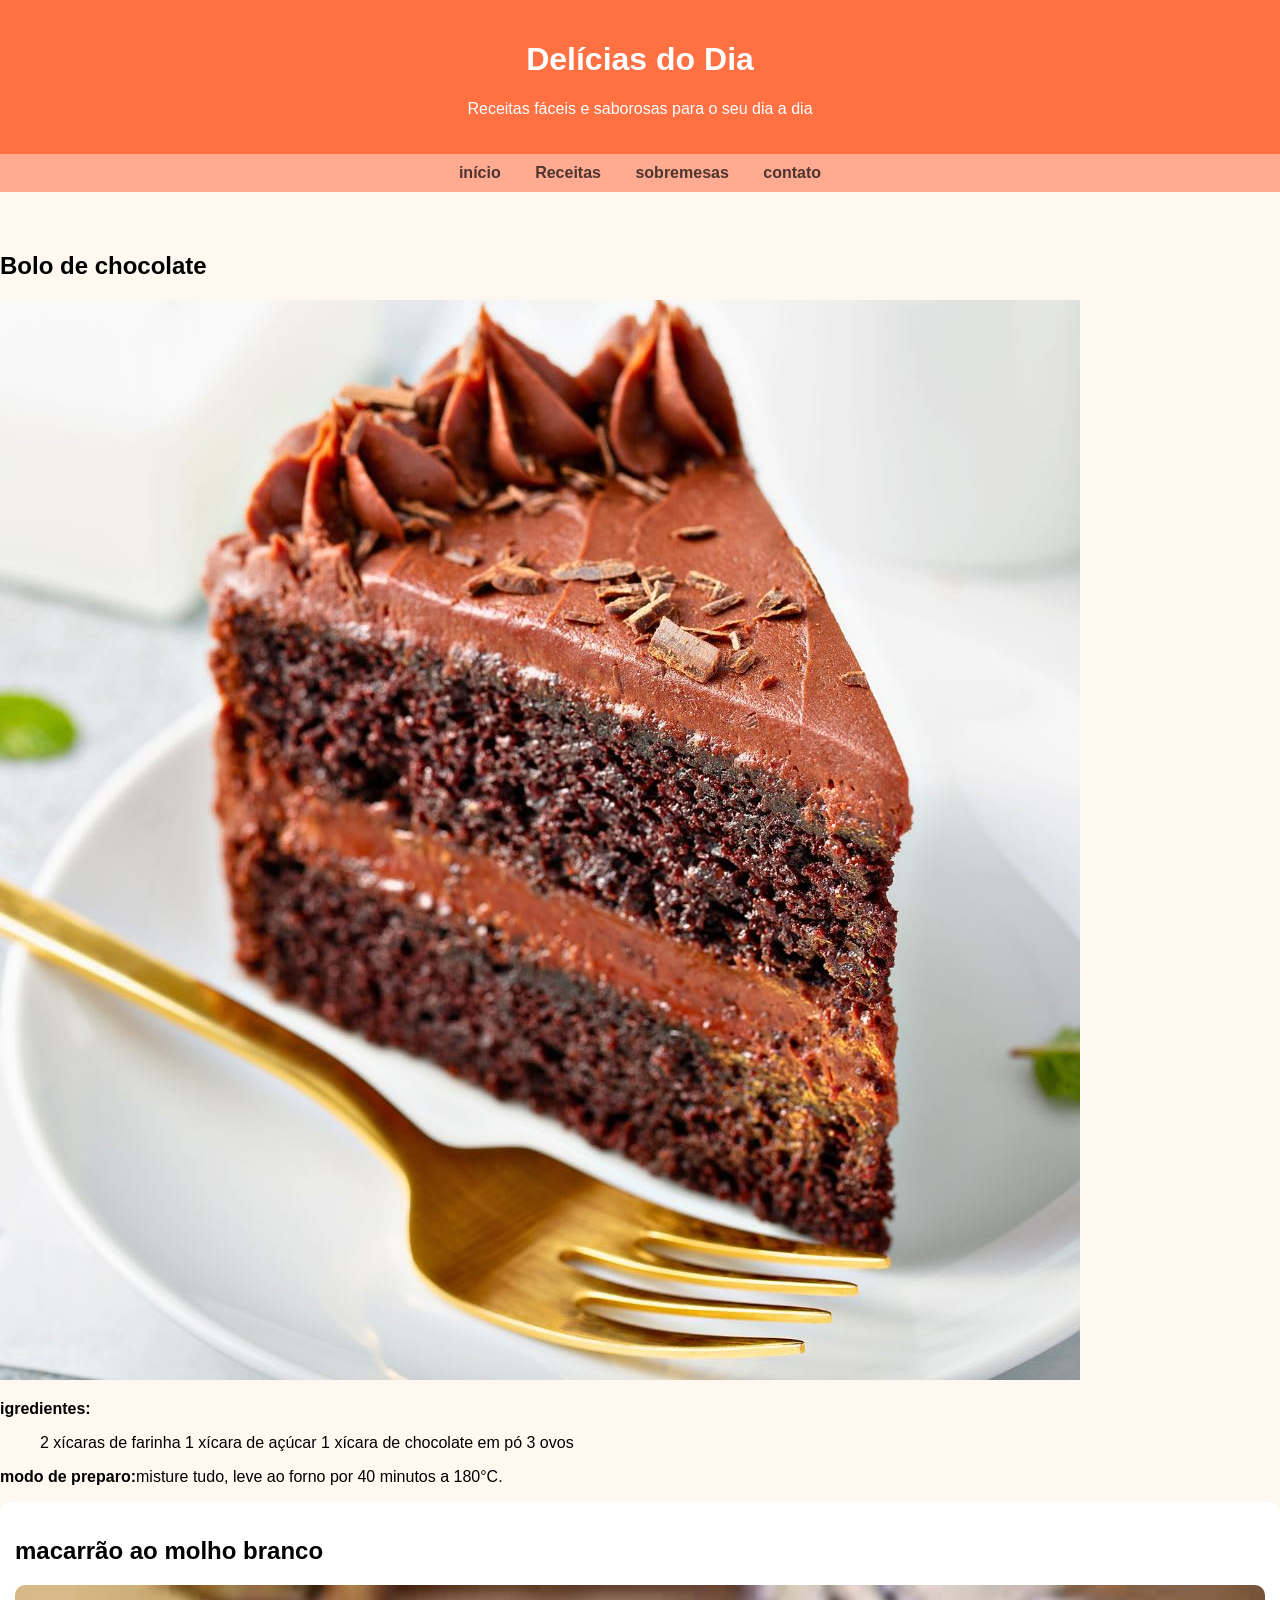
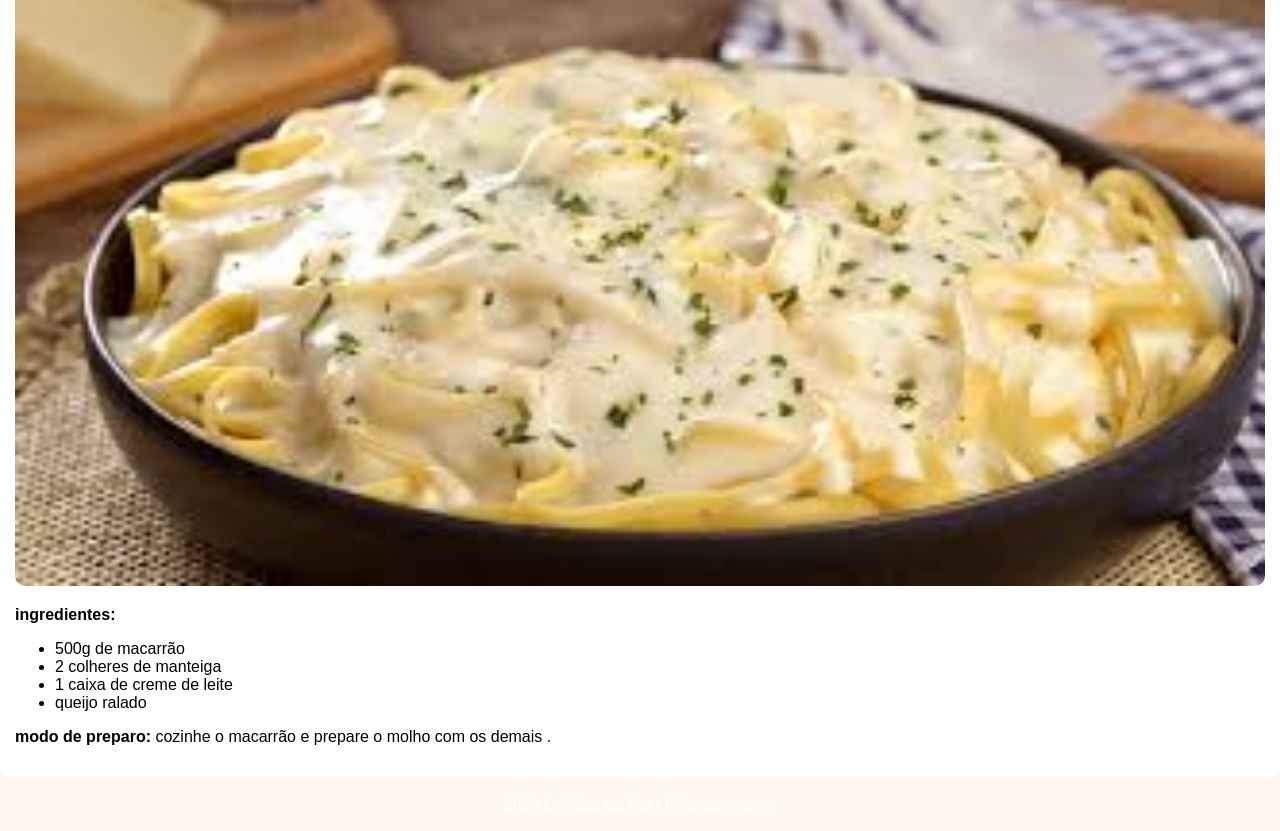
==== index.html @ d10a21a7 "inicio do projeto" ====
<!DOCTYPE html>
<html lang="pt-BR">
<head>
     <meta charset="UTF-8">
     <meta name="viewport" content="width=device-width, initial-scale=1.0">
     <title>Delícias do Dia</title>
     <style>
         body {
            margin: 0;
            font-family: arial, sans-serif;
            background-color: #fff8f0;

         }

         header {
            background-color: #ff7043;
            color: white;
            padding: 20px;
            text-align: center;

         }

         nav {
            background-color: #ffab91;
            padding: 10px;
            text-align: center;

         }

         nav a {
            margin: 0 15px;
            text-decoration: none;
            color: #4e342e;
            font-weight: bold;

         }

         nav a:houver {
            color: white;

         }

         .container {
            padding: 20px;

         }

         .receita {
            background-color: white;
            border-radius: 10px;
            padding: 15px;
            margin-bottom: 20px;
            box-shadow: 0 0 10px rgba(o,o,o,o.1);

         }

         .receita img {
            width: 100%;
            border-radius: 10px;

         }

         footer {
            background-color: ff7043;
            color: white;
            text-align: center;
            pedding: 10px;

         }
     </style>
</head>
<body>

<header>
    <h1>Delícias do Dia</h1>
    <p>Receitas fáceis e saborosas para o seu dia a dia</p>
</header>

<nav>
    <a href="#">início</a>
    <a href="#">Receitas</a>
    <a href="#">sobremesas</a>
    <a href="#">contato</a>
</nav>

<div class="container">

 
    </div class="receita">
       <h2>Bolo de chocolate</h2>
       <img src="bolo de chocolate.jpg" alt="Bolo de Chocolate">
       <p><strong>igredientes:</strong></p>
       <ul>

       </li>2 xícaras de farinha</li>
       </li>1 xícara de açúcar</li>
       </li>1 xícara de chocolate em pó</li>
       </li>3 ovos</li>

       </ul>
       <p><strong>modo de preparo:</strong>misture tudo, leve ao forno por 40 minutos a 180°C.</p>
</div>

<div class="receita">
    <h2>macarrão ao molho branco</h2>
    <img src="macarrão ao molho branco.jpg" alt="Macarrão">
    <p></p><strong>ingredientes:</strong></p>
    <ul>
        <li>500g de macarrão</li>
        <li>2 colheres de manteiga</li>
        <li>1 caixa de creme de leite</li>
        <li>queijo ralado</li>
    </ul>
    <p><strong>modo de preparo:</strong> cozinhe o macarrão e prepare o molho com os demais .</p>

  </div>

</div>

<footer>
    <p>2026 Delícias do Dia | Feito com amor</p>
</footer>
<style>
    .footer {
      text-align: center;
      padding: 15px;
      background-color: #f8f8f8;
      color: #555;
      font-size: 14px;
    }
    </style>


</body>
</html>
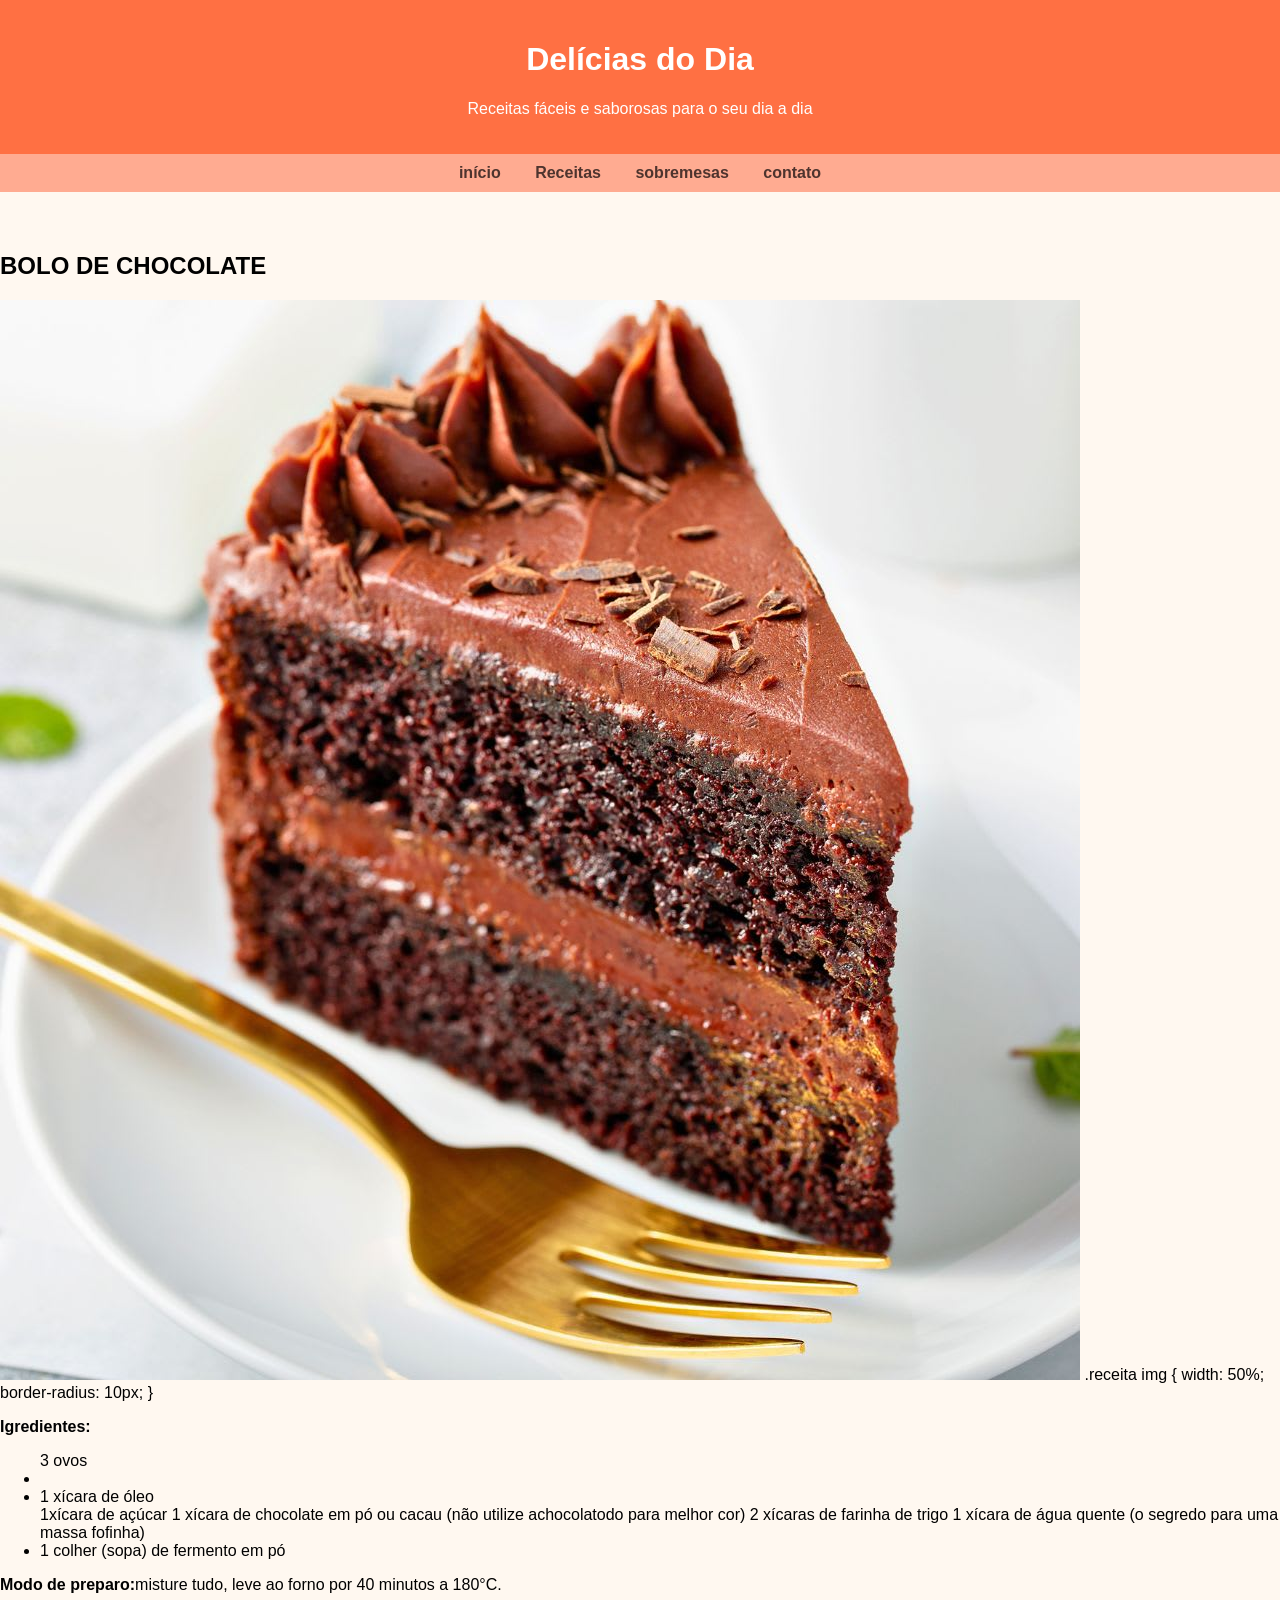
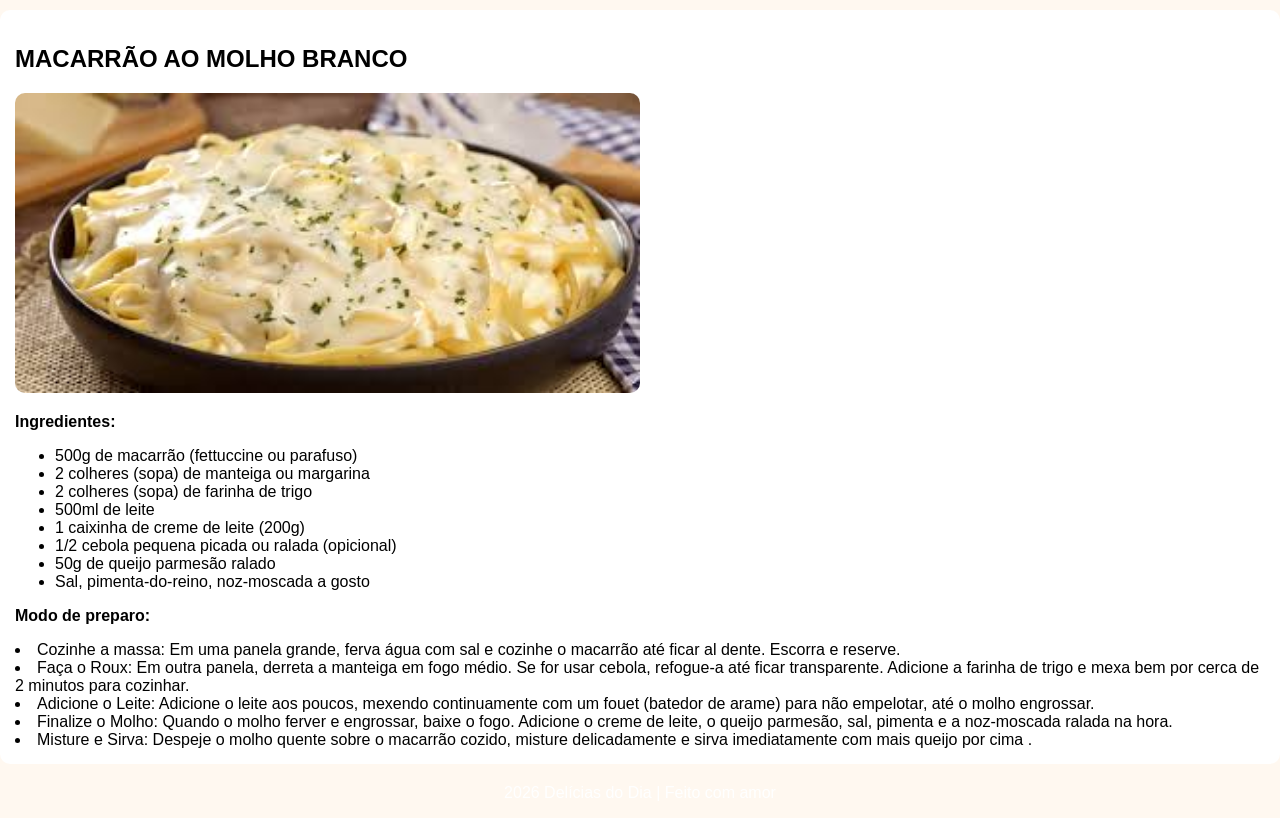
==== commit 80d8751e: "desenvolvimento parte 2" ====
--- a/index.html
+++ b/index.html
@@ -55,7 +55,7 @@
          }
 
          .receita img {
-            width: 100%;
+            width: 50%;
             border-radius: 10px;
 
          }
@@ -87,32 +87,46 @@
 
  
     </div class="receita">
-       <h2>Bolo de chocolate</h2>
+       <h2>BOLO DE CHOCOLATE</h2>
        <img src="bolo de chocolate.jpg" alt="Bolo de Chocolate">
-       <p><strong>igredientes:</strong></p>
+       .receita img {
+         width: 50%;
+         border-radius: 10px;
+
+      }
+
+       <p><strong>Igredientes:</strong></p>
        <ul>
-
-       </li>2 xícaras de farinha</li>
-       </li>1 xícara de açúcar</li>
-       </li>1 xícara de chocolate em pó</li>
-       </li>3 ovos</li>
-
+       </li>3 ovos<li>
+         <li>1 xícara de óleo</li>
+       </li>1xícara de açúcar</li>
+       </li>1 xícara de chocolate em pó ou cacau (não utilize achocolatodo para melhor cor) </li>
+       </li>2 xícaras de farinha de trigo</li>
+       </li>1 xícara de água quente (o segredo para uma massa fofinha)</li>
+       <li>1 colher (sopa)                                                                                                                                                                                                                                                                                                                                                                                                                                                                                                                                                                                                                                                                                                                                                                                                                                                                                                                                                                                                                                                                                                                                                                                                                                          de fermento em pó </li>
        </ul>
-       <p><strong>modo de preparo:</strong>misture tudo, leve ao forno por 40 minutos a 180°C.</p>
+       <p><strong>Modo de preparo:</strong>misture tudo, leve ao forno por 40 minutos a 180°C.</p>
 </div>
 
 <div class="receita">
-    <h2>macarrão ao molho branco</h2>
+    <h2>MACARRÃO AO MOLHO BRANCO</h2>
     <img src="macarrão ao molho branco.jpg" alt="Macarrão">
-    <p></p><strong>ingredientes:</strong></p>
+    <p></p><strong>Ingredientes:</strong></p>
     <ul>
-        <li>500g de macarrão</li>
-        <li>2 colheres de manteiga</li>
-        <li>1 caixa de creme de leite</li>
-        <li>queijo ralado</li>
+        <li>500g de macarrão (fettuccine ou parafuso) </li>
+        <li>2 colheres (sopa) de manteiga ou margarina</li>
+         <li>2 colheres (sopa) de farinha de trigo  </li>
+         <li>500ml de leite </li>
+        <li>1 caixinha de creme de leite (200g)</li>
+        <li>1/2 cebola pequena picada ou ralada (opicional)</li>
+        <li>50g de queijo parmesão ralado </li>
+        <li>Sal, pimenta-do-reino, noz-moscada a gosto
     </ul>
-    <p><strong>modo de preparo:</strong> cozinhe o macarrão e prepare o molho com os demais .</p>
-
+    <p><strong>Modo de preparo:</strong> <li>Cozinhe a massa: Em uma panela grande, ferva água com sal e cozinhe o macarrão até ficar al dente. Escorra e reserve.</li>
+     <li> Faça o Roux: Em outra panela, derreta a manteiga em fogo médio. Se for usar cebola, refogue-a até ficar transparente. Adicione a farinha de trigo e mexa bem por cerca de 2 minutos para cozinhar.</li>    
+      <li> Adicione o Leite: Adicione o leite aos poucos, mexendo continuamente com um fouet (batedor de arame) para não empelotar, até o molho engrossar.</li>
+      <li>Finalize o Molho: Quando o molho ferver e engrossar, baixe o fogo. Adicione o creme de leite, o queijo parmesão, sal, pimenta e a noz-moscada ralada na hora.</li>
+     <li> Misture e Sirva: Despeje o molho quente sobre o macarrão cozido, misture delicadamente e sirva imediatamente com mais queijo por cima .    </li> 
   </div>
 
 </div>
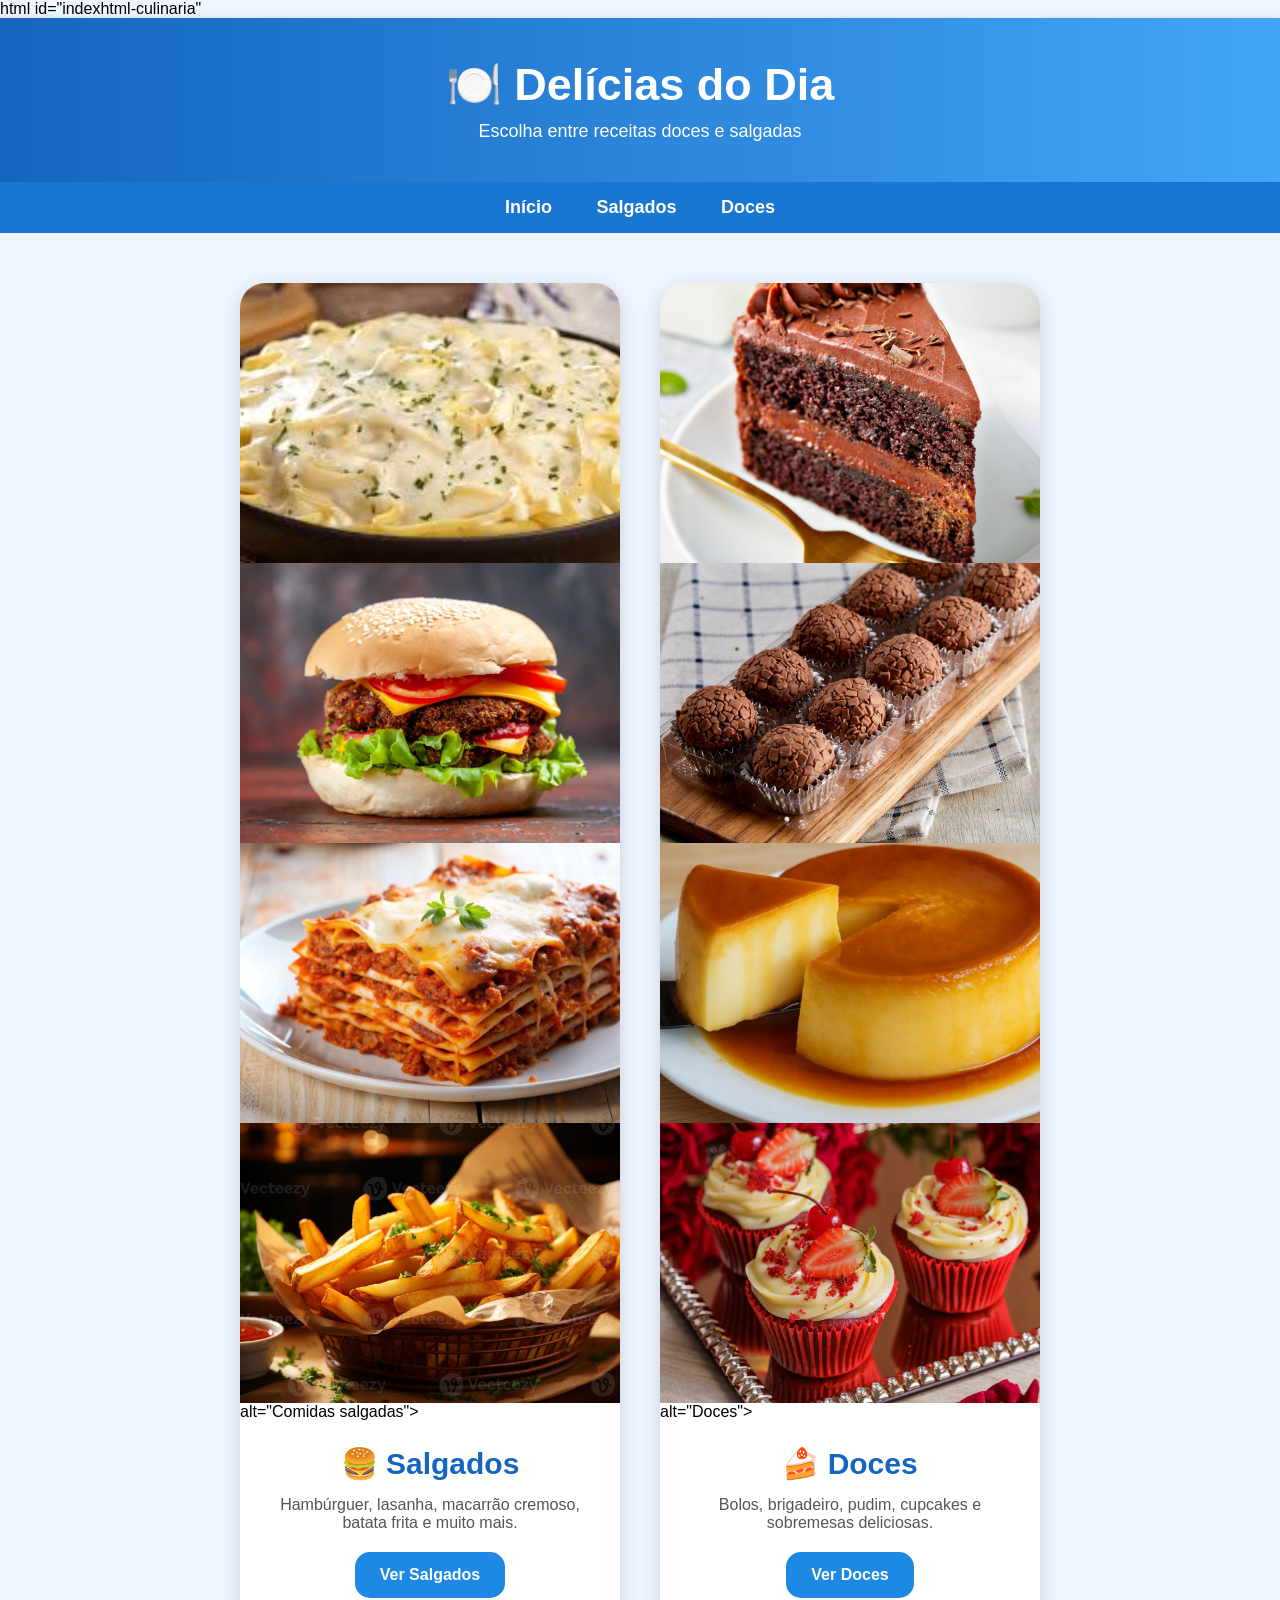
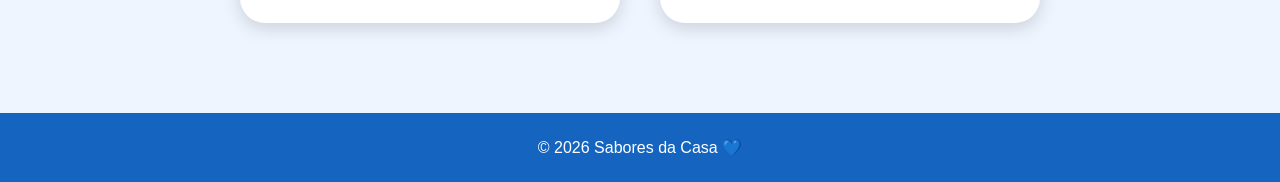
==== commit dd886825: "inicio do projeto" ====
--- a/index.html
+++ b/index.html
@@ -1,153 +1,207 @@
+html id="indexhtml-culinaria"
 <!DOCTYPE html>
 <html lang="pt-BR">
 <head>
-     <meta charset="UTF-8">
-     <meta name="viewport" content="width=device-width, initial-scale=1.0">
-     <title>Delícias do Dia</title>
-     <style>
-         body {
-            margin: 0;
-            font-family: arial, sans-serif;
-            background-color: #fff8f0;
-
-         }
-
-         header {
-            background-color: #ff7043;
-            color: white;
-            padding: 20px;
-            text-align: center;
-
-         }
-
-         nav {
-            background-color: #ffab91;
-            padding: 10px;
-            text-align: center;
-
-         }
-
-         nav a {
-            margin: 0 15px;
-            text-decoration: none;
-            color: #4e342e;
-            font-weight: bold;
-
-         }
-
-         nav a:houver {
-            color: white;
-
-         }
-
-         .container {
-            padding: 20px;
-
-         }
-
-         .receita {
-            background-color: white;
-            border-radius: 10px;
-            padding: 15px;
-            margin-bottom: 20px;
-            box-shadow: 0 0 10px rgba(o,o,o,o.1);
-
-         }
-
-         .receita img {
-            width: 50%;
-            border-radius: 10px;
-
-         }
-
-         footer {
-            background-color: ff7043;
-            color: white;
-            text-align: center;
-            pedding: 10px;
-
-         }
-     </style>
+<meta charset="UTF-8">
+<meta name="viewport" content="width=device-width, initial-scale=1.0">
+
+<title>Sabores da Casa</title>
+
+<style>
+*{
+    margin:0;
+    padding:0;
+    box-sizing:border-box;
+}
+
+body{
+    font-family: Arial, sans-serif;
+    background: #eef5ff;
+}
+
+/* Cabeçalho */
+header{
+    background: linear-gradient(to right, #1565c0, #42a5f5);
+    color: white;
+    text-align: center;
+    padding: 40px 20px;
+    box-shadow: 0 3px 10px rgba(0,0,0,0.2);
+}
+
+header h1{
+    font-size: 45px;
+}
+
+header p{
+    margin-top:10px;
+    font-size:18px;
+}
+
+/* Menu */
+nav{
+    background:#1976d2;
+    padding:15px;
+    text-align:center;
+}
+
+nav a{
+    color:white;
+    text-decoration:none;
+    margin:0 20px;
+    font-size:18px;
+    font-weight:bold;
+    transition:0.3s;
+}
+
+nav a:hover{
+    color:#bbdefb;
+}
+
+/* Conteúdo */
+.container{
+    width:90%;
+    margin:auto;
+    padding:50px 0;
+}
+
+.categorias{
+    display:flex;
+    justify-content:center;
+    gap:40px;
+    flex-wrap:wrap;
+}
+
+.card{
+    width:380px;
+    background:white;
+    border-radius:25px;
+    overflow:hidden;
+    box-shadow:0 5px 18px rgba(0,0,0,0.15);
+    transition:0.4s;
+}
+
+.card:hover{
+    transform:translateY(-10px);
+}
+
+.card img{
+    width:100%;
+    height:280px;
+    object-fit:cover;
+}
+
+.card-content{
+    text-align:center;
+    padding:25px;
+}
+
+.card h2{
+    color:#1565c0;
+    margin-bottom:15px;
+    font-size:30px;
+}
+
+.card p{
+    color:#555;
+    margin-bottom:20px;
+}
+
+.botao{
+    display:inline-block;
+    background:#1e88e5;
+    color:white;
+    text-decoration:none;
+    padding:14px 25px;
+    border-radius:15px;
+    transition:0.3s;
+    font-weight:bold;
+}
+
+.botao:hover{
+    background:#1565c0;
+}
+
+/* Rodapé */
+footer{
+    background:#1565c0;
+    color:white;
+    text-align:center;
+    padding:25px;
+    margin-top:40px;
+}
+</style>
 </head>
 <body>
 
 <header>
-    <h1>Delícias do Dia</h1>
-    <p>Receitas fáceis e saborosas para o seu dia a dia</p>
+    <h1>🍽️ Delícias do Dia </h1>
+    <p>Escolha entre receitas doces e salgadas</p>
 </header>
 
 <nav>
-    <a href="#">início</a>
-    <a href="#">Receitas</a>
-    <a href="#">sobremesas</a>
-    <a href="#">contato</a>
+    <a href="index.html">Início</a>
+    <a href="salgados.html">Salgados</a>
+    <a href="doces.html">Doces</a>
 </nav>
 
 <div class="container">
 
- 
-    </div class="receita">
-       <h2>BOLO DE CHOCOLATE</h2>
-       <img src="bolo de chocolate.jpg" alt="Bolo de Chocolate">
-       .receita img {
-         width: 50%;
-         border-radius: 10px;
-
-      }
-
-       <p><strong>Igredientes:</strong></p>
-       <ul>
-       </li>3 ovos<li>
-         <li>1 xícara de óleo</li>
-       </li>1xícara de açúcar</li>
-       </li>1 xícara de chocolate em pó ou cacau (não utilize achocolatodo para melhor cor) </li>
-       </li>2 xícaras de farinha de trigo</li>
-       </li>1 xícara de água quente (o segredo para uma massa fofinha)</li>
-       <li>1 colher (sopa)                                                                                                                                                                                                                                                                                                                                                                                                                                                                                                                                                                                                                                                                                                                                                                                                                                                                                                                                                                                                                                                                                                                                                                                                                                          de fermento em pó </li>
-       </ul>
-       <p><strong>Modo de preparo:</strong>misture tudo, leve ao forno por 40 minutos a 180°C.</p>
+    <div class="categorias">
+
+        <!-- SALGADOS -->
+        <div class="card">
+            <img src="macarrão ao molho branco.jpg">
+            <img src="Hamburguer-artesanal.webp">
+            <img src="lasanha-bolonhesa-na-pressao.jpg">
+            <img src="ai-generated-freshly-fried-gourmet-french-fries-a-crunchy-and-unhealthy-snack-generated-by-ai-photo.jpg">
+            alt="Comidas salgadas">
+
+            <div class="card-content">
+                <h2>🍔 Salgados</h2>
+
+                <p>
+                    Hambúrguer, lasanha, macarrão cremoso,
+                    batata frita e muito mais.
+                </p>
+
+                <a href="salgados.html" class="botao">
+                    Ver Salgados
+                </a>
+            </div>
+        </div>
+
+        <!-- DOCES -->
+        <div class="card">
+            <img src="bolo de chocolate.jpg">
+            <img src="image-329.jpg">
+            <img src="Pudim-de-Leite-Condensado-Sem-Ovos.webp">
+            <img src="Cupcake-RedVelvet.jpg">
+         
+
+            alt="Doces">
+
+            <div class="card-content">
+                <h2>🍰 Doces</h2>
+
+                <p>
+                    Bolos, brigadeiro, pudim,
+                    cupcakes e sobremesas deliciosas.
+                </p>
+
+                <a href="doces.html" class="botao">
+                    Ver Doces
+                </a>
+            </div>
+        </div>
+
+    </div>
+
 </div>
 
-<div class="receita">
-    <h2>MACARRÃO AO MOLHO BRANCO</h2>
-    <img src="macarrão ao molho branco.jpg" alt="Macarrão">
-    <p></p><strong>Ingredientes:</strong></p>
-    <ul>
-        <li>500g de macarrão (fettuccine ou parafuso) </li>
-        <li>2 colheres (sopa) de manteiga ou margarina</li>
-         <li>2 colheres (sopa) de farinha de trigo  </li>
-         <li>500ml de leite </li>
-        <li>1 caixinha de creme de leite (200g)</li>
-        <li>1/2 cebola pequena picada ou ralada (opicional)</li>
-        <li>50g de queijo parmesão ralado </li>
-        <li>Sal, pimenta-do-reino, noz-moscada a gosto
-    </ul>
-    <p><strong>Modo de preparo:</strong> <li>Cozinhe a massa: Em uma panela grande, ferva água com sal e cozinhe o macarrão até ficar al dente. Escorra e reserve.</li>
-     <li> Faça o Roux: Em outra panela, derreta a manteiga em fogo médio. Se for usar cebola, refogue-a até ficar transparente. Adicione a farinha de trigo e mexa bem por cerca de 2 minutos para cozinhar.</li>    
-      <li> Adicione o Leite: Adicione o leite aos poucos, mexendo continuamente com um fouet (batedor de arame) para não empelotar, até o molho engrossar.</li>
-      <li>Finalize o Molho: Quando o molho ferver e engrossar, baixe o fogo. Adicione o creme de leite, o queijo parmesão, sal, pimenta e a noz-moscada ralada na hora.</li>
-     <li> Misture e Sirva: Despeje o molho quente sobre o macarrão cozido, misture delicadamente e sirva imediatamente com mais queijo por cima .    </li> 
-  </div>
-
-</div>
-
 <footer>
-    <p>2026 Delícias do Dia | Feito com amor</p>
+    <p>© 2026 Sabores da Casa 💙</p>
 </footer>
-<style>
-    .footer {
-      text-align: center;
-      padding: 15px;
-      background-color: #f8f8f8;
-      color: #555;
-      font-size: 14px;
-    }
-    </style>
-
 
 </body>
 </html>
 
-
-
-
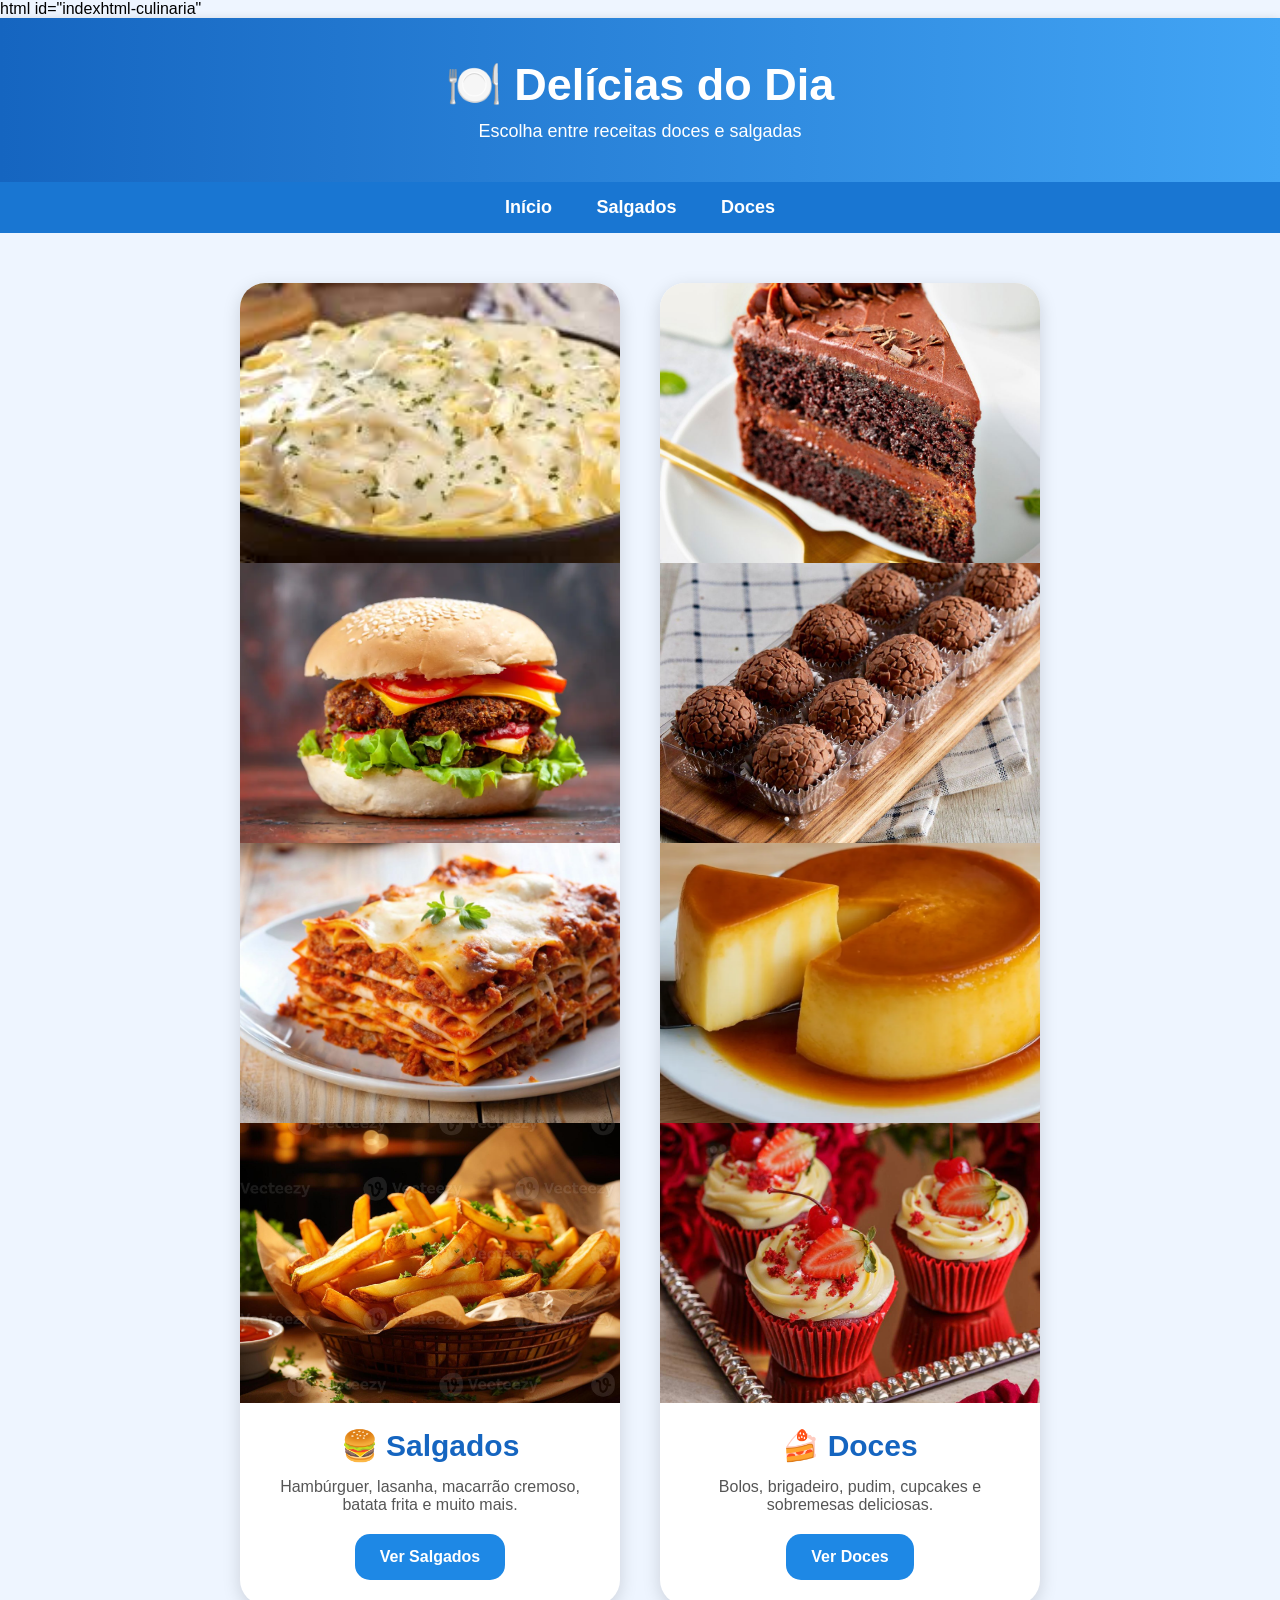
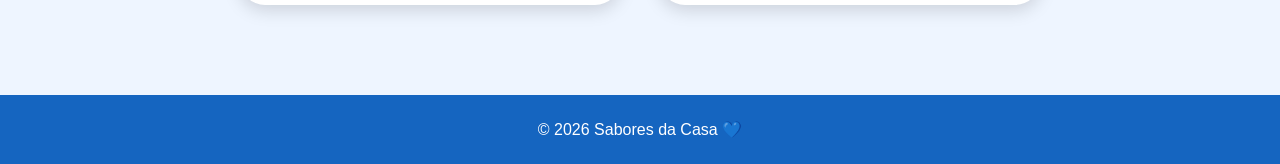
==== commit 2ae39713: "acerto da tela de doces" ====
--- a/index.html
+++ b/index.html
@@ -19,7 +19,6 @@
     background: #eef5ff;
 }
 
-/* Cabeçalho */
 header{
     background: linear-gradient(to right, #1565c0, #42a5f5);
     color: white;
@@ -37,7 +36,7 @@
     font-size:18px;
 }
 
-/* Menu */
+
 nav{
     background:#1976d2;
     padding:15px;
@@ -57,7 +56,7 @@
     color:#bbdefb;
 }
 
-/* Conteúdo */
+
 .container{
     width:90%;
     margin:auto;
@@ -121,7 +120,7 @@
     background:#1565c0;
 }
 
-/* Rodapé */
+
 footer{
     background:#1565c0;
     color:white;
@@ -148,13 +147,13 @@
 
     <div class="categorias">
 
-        <!-- SALGADOS -->
+       
         <div class="card">
             <img src="macarrão ao molho branco.jpg">
             <img src="Hamburguer-artesanal.webp">
             <img src="lasanha-bolonhesa-na-pressao.jpg">
             <img src="ai-generated-freshly-fried-gourmet-french-fries-a-crunchy-and-unhealthy-snack-generated-by-ai-photo.jpg">
-            alt="Comidas salgadas">
+            
 
             <div class="card-content">
                 <h2>🍔 Salgados</h2>
@@ -170,7 +169,7 @@
             </div>
         </div>
 
-        <!-- DOCES -->
+        
         <div class="card">
             <img src="bolo de chocolate.jpg">
             <img src="image-329.jpg">
@@ -178,7 +177,7 @@
             <img src="Cupcake-RedVelvet.jpg">
          
 
-            alt="Doces">
+          
 
             <div class="card-content">
                 <h2>🍰 Doces</h2>
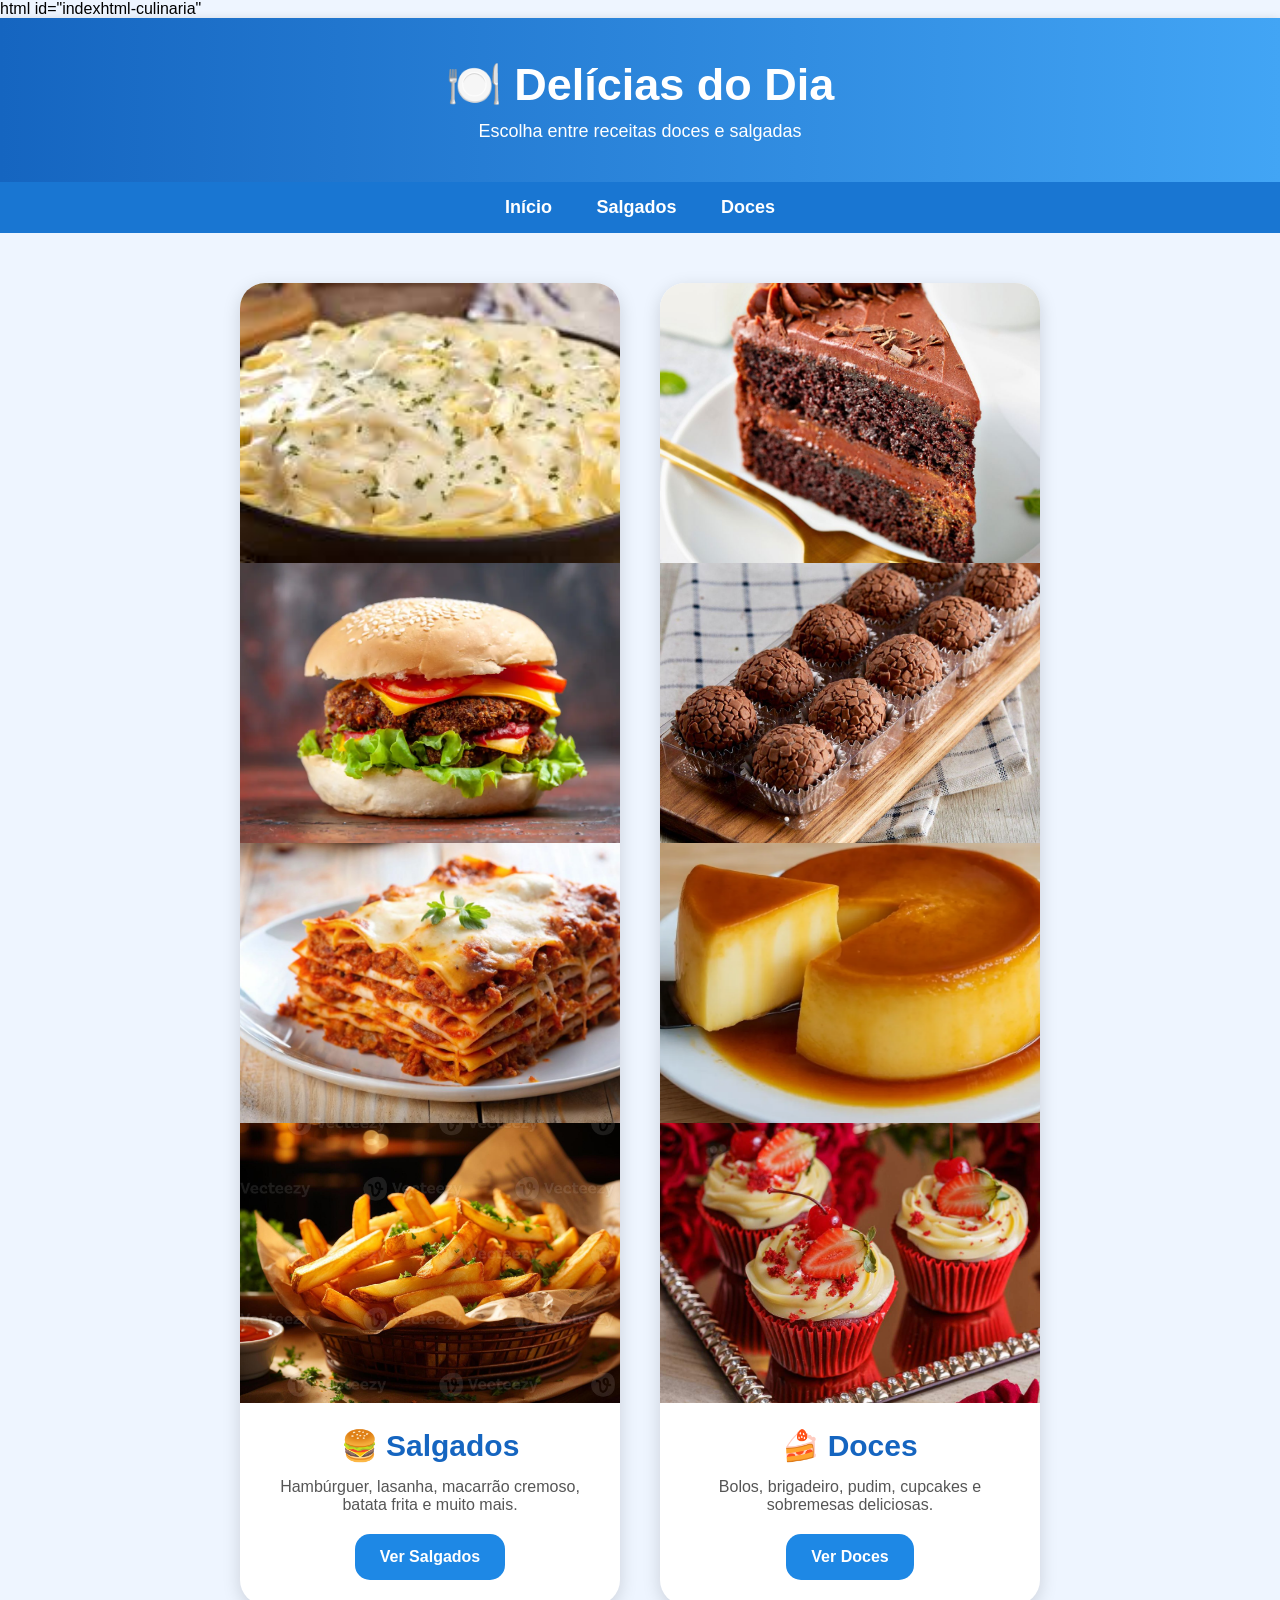
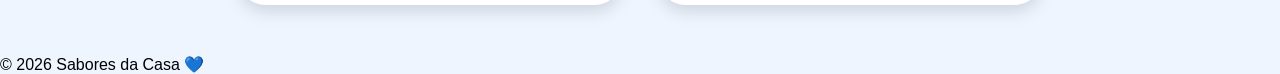
==== commit 4778a8c0: "acerto de css" ====
--- a/index.html
+++ b/index.html
@@ -4,131 +4,9 @@
 <head>
 <meta charset="UTF-8">
 <meta name="viewport" content="width=device-width, initial-scale=1.0">
-
+<link rel="stylesheet" href="css/style.css">
 <title>Sabores da Casa</title>
 
-<style>
-*{
-    margin:0;
-    padding:0;
-    box-sizing:border-box;
-}
-
-body{
-    font-family: Arial, sans-serif;
-    background: #eef5ff;
-}
-
-header{
-    background: linear-gradient(to right, #1565c0, #42a5f5);
-    color: white;
-    text-align: center;
-    padding: 40px 20px;
-    box-shadow: 0 3px 10px rgba(0,0,0,0.2);
-}
-
-header h1{
-    font-size: 45px;
-}
-
-header p{
-    margin-top:10px;
-    font-size:18px;
-}
-
-
-nav{
-    background:#1976d2;
-    padding:15px;
-    text-align:center;
-}
-
-nav a{
-    color:white;
-    text-decoration:none;
-    margin:0 20px;
-    font-size:18px;
-    font-weight:bold;
-    transition:0.3s;
-}
-
-nav a:hover{
-    color:#bbdefb;
-}
-
-
-.container{
-    width:90%;
-    margin:auto;
-    padding:50px 0;
-}
-
-.categorias{
-    display:flex;
-    justify-content:center;
-    gap:40px;
-    flex-wrap:wrap;
-}
-
-.card{
-    width:380px;
-    background:white;
-    border-radius:25px;
-    overflow:hidden;
-    box-shadow:0 5px 18px rgba(0,0,0,0.15);
-    transition:0.4s;
-}
-
-.card:hover{
-    transform:translateY(-10px);
-}
-
-.card img{
-    width:100%;
-    height:280px;
-    object-fit:cover;
-}
-
-.card-content{
-    text-align:center;
-    padding:25px;
-}
-
-.card h2{
-    color:#1565c0;
-    margin-bottom:15px;
-    font-size:30px;
-}
-
-.card p{
-    color:#555;
-    margin-bottom:20px;
-}
-
-.botao{
-    display:inline-block;
-    background:#1e88e5;
-    color:white;
-    text-decoration:none;
-    padding:14px 25px;
-    border-radius:15px;
-    transition:0.3s;
-    font-weight:bold;
-}
-
-.botao:hover{
-    background:#1565c0;
-}
-
-
-footer{
-    background:#1565c0;
-    color:white;
-    text-align:center;
-    padding:25px;
-    margin-top:40px;
-}
-</style>
 </head>
 <body>
 
--- a/css/style.css
+++ b/css/style.css
@@ -0,0 +1,112 @@
+*{
+    margin:0;
+    padding:0;
+    box-sizing:border-box;
+}
+
+body{
+    font-family: Arial, sans-serif;
+    background: #eef5ff;
+}
+
+
+header{
+    background: linear-gradient(to right, #1565c0, #42a5f5);
+    color: white;
+    text-align: center;
+    padding: 40px 20px;
+    box-shadow: 0 3px 10px rgba(0,0,0,0.2);
+}
+
+header h1{
+    font-size: 45px;
+}
+
+header p{
+    margin-top:10px;
+    font-size:18px;
+}
+
+
+nav{
+    background:#1976d2;
+    padding:15px;
+    text-align:center;
+}
+
+nav a{
+    color:white;
+    text-decoration:none;
+    margin:0 20px;
+    font-size:18px;
+    font-weight:bold;
+    transition:0.3s;
+}
+
+nav a:hover{
+    color:#bbdefb;
+}
+
+
+.container{
+    width:90%;
+    margin:auto;
+    padding:50px 0;
+}
+
+.categorias{
+    display:flex;
+    justify-content:center;
+    gap:40px;
+    flex-wrap:wrap;
+}
+
+.card{
+    width:380px;
+    background:white;
+    border-radius:25px;
+    overflow:hidden;
+    box-shadow:0 5px 18px rgba(0,0,0,0.15);
+    transition:0.4s;
+}
+
+.card:hover{
+    transform:translateY(-10px);
+}
+
+.card img{
+    width:100%;
+    height:280px;
+    object-fit:cover;
+}
+
+.card-content{
+    text-align:center;
+    padding:25px;
+}
+
+.card h2{
+    color:#1565c0;
+    margin-bottom:15px;
+    font-size:30px;
+}
+
+.card p{
+    color:#555;
+    margin-bottom:20px;
+}
+
+.botao{
+    display:inline-block;
+    background:#1e88e5;
+    color:white;
+    text-decoration:none;
+    padding:14px 25px;
+    border-radius:15px;
+    transition:0.3s;
+    font-weight:bold;
+}
+
+.botao:hover{
+    background:#1565c0;
+}
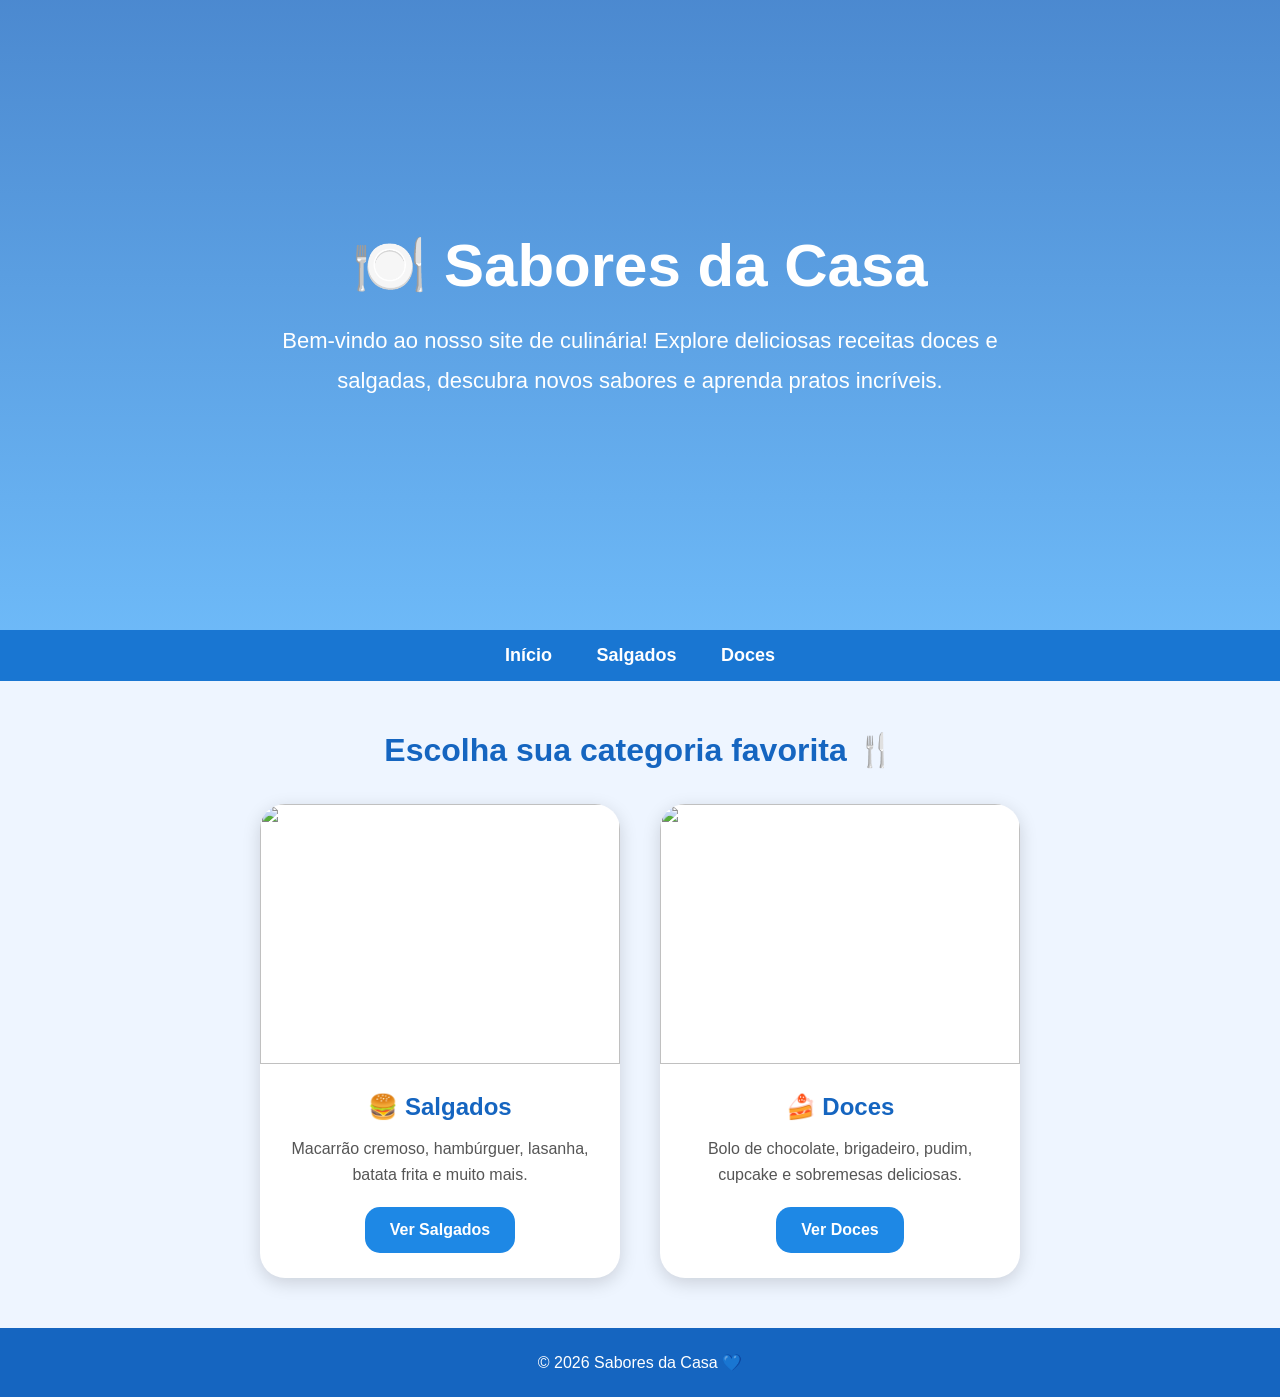
==== commit 4204cd68: "acerto da pagina principal" ====
--- a/index.html
+++ b/index.html
@@ -1,73 +1,248 @@
-html id="indexhtml-culinaria"
 <!DOCTYPE html>
 <html lang="pt-BR">
 <head>
 <meta charset="UTF-8">
 <meta name="viewport" content="width=device-width, initial-scale=1.0">
-<link rel="stylesheet" href="css/style.css">
+
 <title>Sabores da Casa</title>
 
+<style>
+
+*{
+    margin:0;
+    padding:0;
+    box-sizing:border-box;
+}
+
+body{
+    font-family: Arial, sans-serif;
+    background:#eef5ff;
+}
+
+/* CAPA */
+.hero{
+    background:linear-gradient(rgba(21,101,192,0.75),
+    rgba(66,165,245,0.75)),
+    url('https://images.unsplash.com/photo-1490645935967-10de6ba17061?w=1400');
+
+    background-size:cover;
+    background-position:center;
+
+    height:70vh;
+
+    display:flex;
+    justify-content:center;
+    align-items:center;
+    text-align:center;
+
+    color:white;
+    padding:20px;
+}
+
+.hero-content{
+    max-width:800px;
+}
+
+.hero h1{
+    font-size:60px;
+    margin-bottom:20px;
+}
+
+.hero p{
+    font-size:22px;
+    line-height:1.8;
+}
+
+/* MENU */
+nav{
+    background:#1976d2;
+    padding:15px;
+    text-align:center;
+}
+
+nav a{
+    color:white;
+    text-decoration:none;
+    margin:0 20px;
+    font-weight:bold;
+    font-size:18px;
+}
+
+nav a:hover{
+    color:#bbdefb;
+}
+
+/* CONTEÚDO */
+.container{
+    width:90%;
+    margin:auto;
+    padding:50px 0;
+}
+
+.titulo{
+    text-align:center;
+    color:#1565c0;
+    margin-bottom:35px;
+}
+
+.categorias{
+    display:flex;
+    justify-content:center;
+    gap:40px;
+    flex-wrap:wrap;
+}
+
+/* CARDS */
+.card{
+    width:360px;
+    background:white;
+    border-radius:25px;
+    overflow:hidden;
+    box-shadow:0 5px 18px rgba(0,0,0,0.15);
+    transition:0.3s;
+}
+
+.card:hover{
+    transform:translateY(-10px);
+}
+
+.card img{
+    width:100%;
+    height:260px;
+    object-fit:cover;
+}
+
+.card-content{
+    text-align:center;
+    padding:25px;
+}
+
+.card h2{
+    color:#1565c0;
+    margin-bottom:15px;
+}
+
+.card p{
+    color:#555;
+    margin-bottom:20px;
+    line-height:1.6;
+}
+
+.botao{
+    display:inline-block;
+    background:#1e88e5;
+    color:white;
+    text-decoration:none;
+    padding:14px 25px;
+    border-radius:15px;
+    font-weight:bold;
+}
+
+.botao:hover{
+    background:#1565c0;
+}
+
+/* RODAPÉ */
+footer{
+    background:#1565c0;
+    color:white;
+    text-align:center;
+    padding:25px;
+}
+
+/* RESPONSIVO */
+@media(max-width:768px){
+
+    .hero{
+        height:auto;
+        padding:60px 20px;
+    }
+
+    .hero h1{
+        font-size:40px;
+    }
+
+    .hero p{
+        font-size:18px;
+    }
+}
+
+</style>
 </head>
 <body>
 
-<header>
-    <h1>🍽️ Delícias do Dia </h1>
-    <p>Escolha entre receitas doces e salgadas</p>
-</header>
-
+<!-- CAPA -->
+<section class="hero">
+
+    <div class="hero-content">
+
+        <h1>🍽️ Sabores da Casa</h1>
+
+        <p>
+            Bem-vindo ao nosso site de culinária!
+            Explore deliciosas receitas doces e salgadas,
+            descubra novos sabores e aprenda pratos incríveis.
+        </p>
+
+    </div>
+
+</section>
+
+<!-- MENU -->
 <nav>
     <a href="index.html">Início</a>
     <a href="salgados.html">Salgados</a>
     <a href="doces.html">Doces</a>
 </nav>
 
+<!-- CONTEÚDO -->
 <div class="container">
 
+    <h1 class="titulo">
+        Escolha sua categoria favorita 🍴
+    </h1>
+
     <div class="categorias">
 
-       
+        <!-- SALGADOS -->
         <div class="card">
-            <img src="macarrão ao molho branco.jpg">
-            <img src="Hamburguer-artesanal.webp">
-            <img src="lasanha-bolonhesa-na-pressao.jpg">
-            <img src="ai-generated-freshly-fried-gourmet-french-fries-a-crunchy-and-unhealthy-snack-generated-by-ai-photo.jpg">
-            
+
+            <img src="https://images.unsplash.com/photo-1513104890138-7c749659a591?w=800">
 
             <div class="card-content">
+
                 <h2>🍔 Salgados</h2>
 
                 <p>
-                    Hambúrguer, lasanha, macarrão cremoso,
-                    batata frita e muito mais.
+                    Macarrão cremoso, hambúrguer,
+                    lasanha, batata frita e muito mais.
                 </p>
 
                 <a href="salgados.html" class="botao">
                     Ver Salgados
                 </a>
+
             </div>
         </div>
 
-        
+        <!-- DOCES -->
         <div class="card">
-            <img src="bolo de chocolate.jpg">
-            <img src="image-329.jpg">
-            <img src="Pudim-de-Leite-Condensado-Sem-Ovos.webp">
-            <img src="Cupcake-RedVelvet.jpg">
-         
-
-          
+
+            <img src="https://images.unsplash.com/photo-1488477181946-6428a0291777?w=800">
 
             <div class="card-content">
+
                 <h2>🍰 Doces</h2>
 
                 <p>
-                    Bolos, brigadeiro, pudim,
-                    cupcakes e sobremesas deliciosas.
+                    Bolo de chocolate, brigadeiro,
+                    pudim, cupcake e sobremesas deliciosas.
                 </p>
 
                 <a href="doces.html" class="botao">
                     Ver Doces
                 </a>
+
             </div>
         </div>
 
@@ -80,5 +255,4 @@
 </footer>
 
 </body>
-</html>
-
+</html>
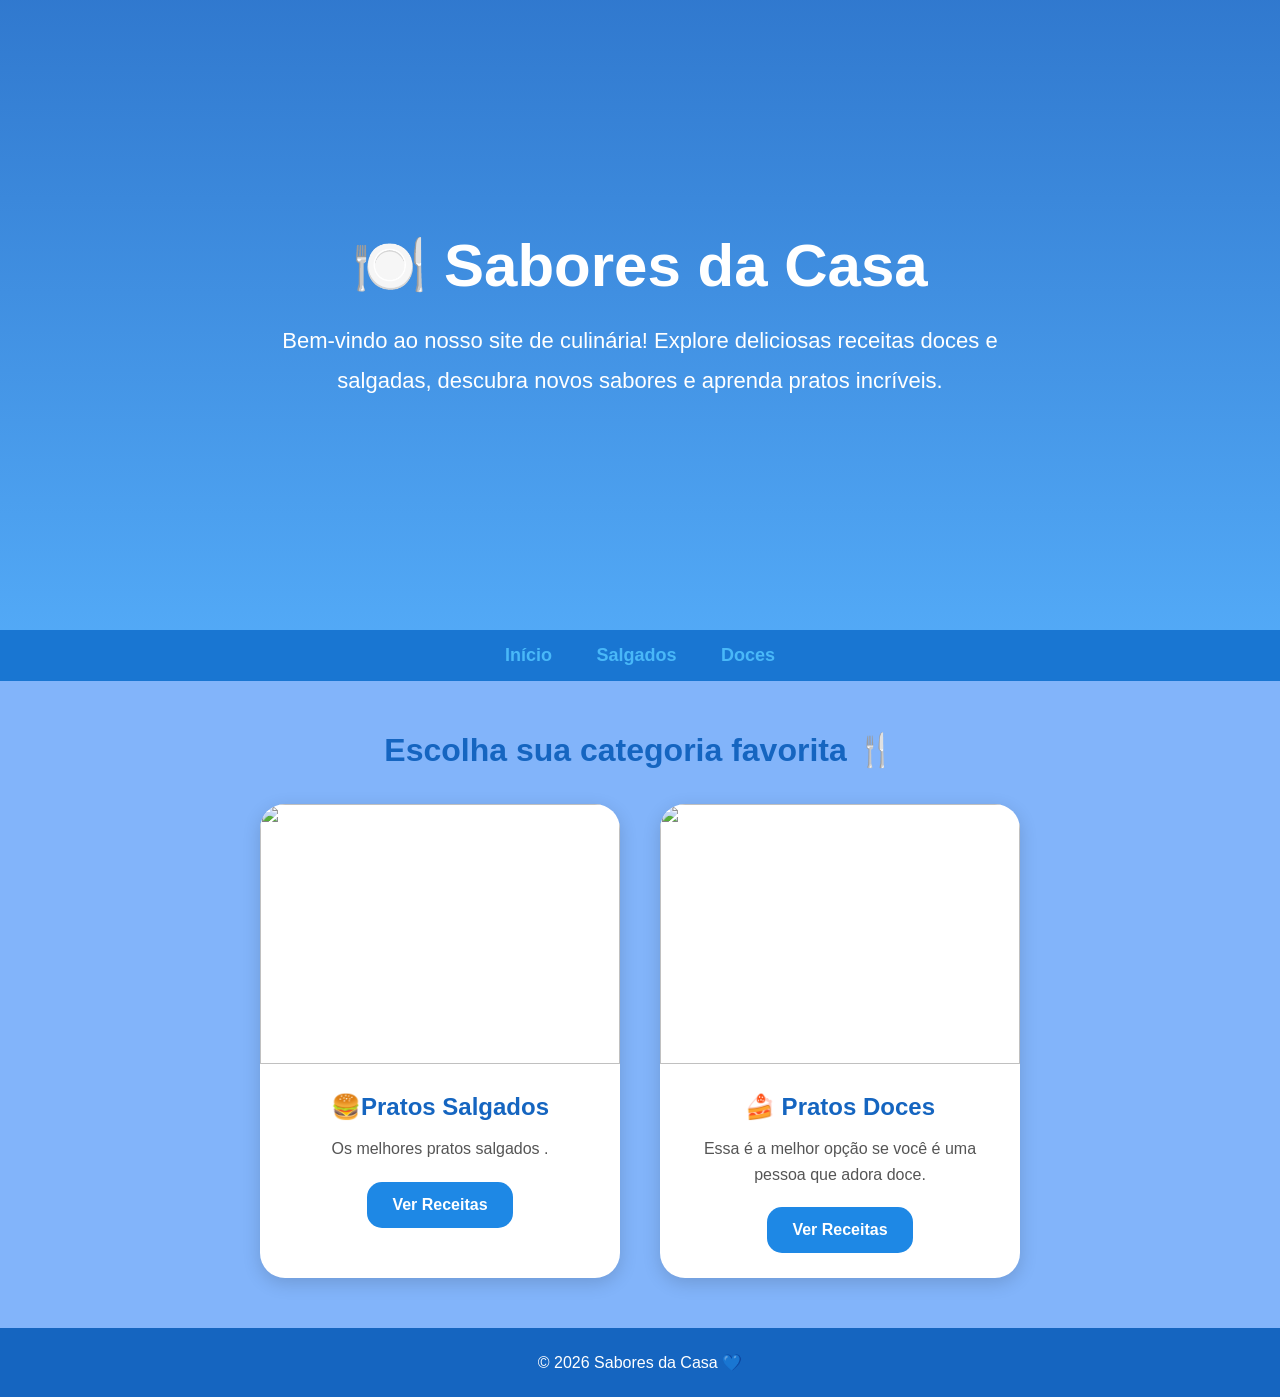
==== commit 92231ffe: "desinvolvimento pt 4" ====
--- a/index.html
+++ b/index.html
@@ -16,7 +16,7 @@
 
 body{
     font-family: Arial, sans-serif;
-    background:#eef5ff;
+    background:#82b4fa;
 }
 
 /* CAPA */
@@ -61,7 +61,7 @@
 }
 
 nav a{
-    color:white;
+    color:rgb(73, 184, 248);
     text-decoration:none;
     margin:0 20px;
     font-weight:bold;
@@ -69,7 +69,7 @@
 }
 
 nav a:hover{
-    color:#bbdefb;
+    color:#4fadfa;
 }
 
 /* CONTEÚDO */
@@ -211,15 +211,14 @@
 
             <div class="card-content">
 
-                <h2>🍔 Salgados</h2>
+                <h2>🍔Pratos Salgados</h2>
 
                 <p>
-                    Macarrão cremoso, hambúrguer,
-                    lasanha, batata frita e muito mais.
+                    Os melhores pratos salgados .
                 </p>
 
                 <a href="salgados.html" class="botao">
-                    Ver Salgados
+                    Ver Receitas
                 </a>
 
             </div>
@@ -232,15 +231,14 @@
 
             <div class="card-content">
 
-                <h2>🍰 Doces</h2>
+                <h2>🍰 Pratos Doces</h2>
 
                 <p>
-                    Bolo de chocolate, brigadeiro,
-                    pudim, cupcake e sobremesas deliciosas.
+                    Essa é a melhor opção se você é uma pessoa que adora doce.
                 </p>
 
                 <a href="doces.html" class="botao">
-                    Ver Doces
+                    Ver Receitas
                 </a>
 
             </div>
